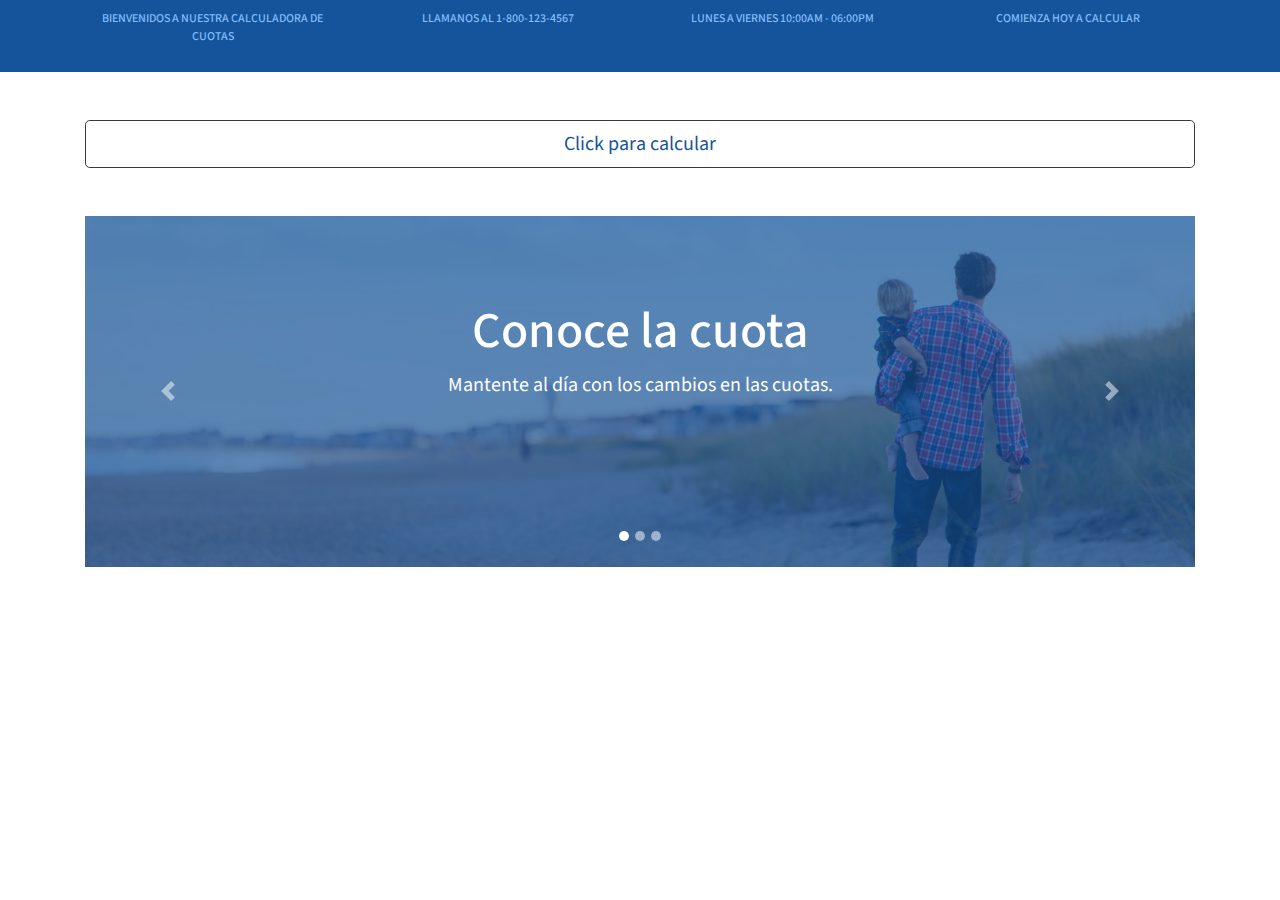
==== index.html @ 5227c591 "first commit" ====
<!DOCTYPE html>
<html lang="en">

<head>
    <meta charset="UTF-8">
    <meta name="viewport" content="width=device-width, initial-scale=1.0">
    <!--  Hoja estilo css -->
    <link rel="stylesheet" href="style.css">
    <!-- font google -->
    <link href="https://fonts.googleapis.com/css2?family=Source+Sans+Pro:ital,wght@0,600;0,700;1,400&display=swap" rel="stylesheet">

    <!--  bootstrap -->
    <link rel="stylesheet" href="https://stackpath.bootstrapcdn.com/bootstrap/4.5.2/css/bootstrap.min.css"
        integrity="sha384-JcKb8q3iqJ61gNV9KGb8thSsNjpSL0n8PARn9HuZOnIxN0hoP+VmmDGMN5t9UJ0Z" crossorigin="anonymous">

    <title>Calculadora Intereses</title>
</head>

<body>
    <!-- barra top -->
    <div class="header-topbar text-center">
        <div class="container">
            <div class="row">
                <div class="col-xl-3 col-lg-12 col-md-12 col-sm-12 col-12 ">
                    <p>bienvenidos a nuestra calculadora de cuotas</p>
                </div>
                <div class="col-xl-3 col-lg-4 col-md-4 col-sm-12 col-12 ">
                    <p>llamanos al 1-800-123-4567</p>
                </div>
                <div class="col-xl-3 col-lg-4 col-md-4 col-sm-12 col-12 ">
                    <p>lunes a viernes 10:00am - 06:00pm</p>
                </div>
                <div class="col-xl-3 col-lg-4 col-md-4 col-sm-12 col-12 ">
                    <p>comienza hoy a calcular</p>
                </div>
            </div>
        </div>
    </div>

    <div class="container text-center py-5">

        <button type="button" class="btn btn-lg btn-outline-dark btn-block">Click para calcular</button>

    </div>
    <!-- slider -->
    <div class="container"></div>



    <!-- slider -->

    <div class="container">
        <div id="carouselExampleCaptions" class="carousel slide" data-ride="carousel">
            <ol class="carousel-indicators">
                <li data-target="#carouselExampleCaptions" data-slide-to="0" class="active"></li>
                <li data-target="#carouselExampleCaptions" data-slide-to="1"></li>
                <li data-target="#carouselExampleCaptions" data-slide-to="2"></li>
            </ol>
            <div class="carousel-inner">
                <div class="carousel-item drk active">
                    <img src="images/slider-1.jpg" class="d-block w-100" alt="..." style="background-color: #15549a;">
                    <div class="carousel-caption d-none d-md-block">
                        <h5>Conoce la cuota</h5>
                        <p>Mantente al día con los cambios en las cuotas.</p>
                    </div>
                </div>
                <div class="carousel-item drk">
                    <img src="images/slider-2.jpg" class="d-block w-100" alt="..." style="background-color: #15549a;">
                    <div class="carousel-caption d-none d-md-block">
                        <h5>Mantente al día</h5>
                        <p>Toma una desición informada antes de uan gran compra.</p>
                    </div>
                </div>
                <div class="carousel-item drk">
                    <img src="images/slider-3.jpg" class="d-block w-100" alt="...">
                    <div class="carousel-caption d-none d-md-block">
                        <h5>Disfruta y despreocupate</h5>
                        <p>Que tus preocupaciones financieras sean pocas.</p>
                    </div>
                </div>
            </div>
            <a class="carousel-control-prev" href="#carouselExampleCaptions" role="button" data-slide="prev">
                <span class="carousel-control-prev-icon" aria-hidden="true"></span>
                <span class="sr-only">Previous</span>
            </a>
            <a class="carousel-control-next" href="#carouselExampleCaptions" role="button" data-slide="next">
                <span class="carousel-control-next-icon" aria-hidden="true"></span>
                <span class="sr-only">Next</span>
            </a>
        </div>

        <!-- Calculadora cuotas -->

        <div class="container"></div>

        <!-- footer -->

        <div class="container"></div>



        <script src="app.js"></script>
        <script src="https://code.jquery.com/jquery-3.5.1.slim.min.js"
            integrity="sha384-DfXdz2htPH0lsSSs5nCTpuj/zy4C+OGpamoFVy38MVBnE+IbbVYUew+OrCXaRkfj" crossorigin="anonymous">
        </script>
        <script src="https://cdn.jsdelivr.net/npm/popper.js@1.16.1/dist/umd/popper.min.js"
            integrity="sha384-9/reFTGAW83EW2RDu2S0VKaIzap3H66lZH81PoYlFhbGU+6BZp6G7niu735Sk7lN" crossorigin="anonymous">
        </script>
        <script src="https://stackpath.bootstrapcdn.com/bootstrap/4.5.2/js/bootstrap.min.js"
            integrity="sha384-B4gt1jrGC7Jh4AgTPSdUtOBvfO8shuf57BaghqFfPlYxofvL8/KUEfYiJOMMV+rV" crossorigin="anonymous">
        </script>
</body>

</html>
---- style.css ----
body {
    margin: 0;
    font-family:'Source Sans Pro', sans-serif!important;
    box-sizing: border-box;

}

.header-topbar {
    padding-top: 10px;
    padding-bottom: 10px;
    background-color: #15549a;
    font-size: 12px;
    color: #83bcfa;
    font-weight: 500;
    text-transform: uppercase;

}

.container {
    width: 100%;
    padding-right: 15px;
    padding-left: 15px;
    margin-right: auto;
    margin-left: auto;
}

.btn-outline-dark {
    color: #15549a!important;
}
.btn-outline-dark:hover {
    background-color:  #15549a!important;
    color: #83bcfa!important;
}



/* slider section */

.carousel-caption{
    margin-bottom: 10%;
    
    padding: 50px 100px;
}
.carousel-caption h5{
    font-size: 50px;
    
}
.carousel-caption p{
    font-size: 20px;
}
.carousel-indicators li {
    width: 10px!important;
    height: 10px!important;
    border-radius: 50%;
}
.drk:after {
    content: "";
    display: block;
    position: absolute;
    top:0;
    bottom: 0;
    left: 0;
    right: 0;
    background: #15549a;
    opacity: 0.7;
}
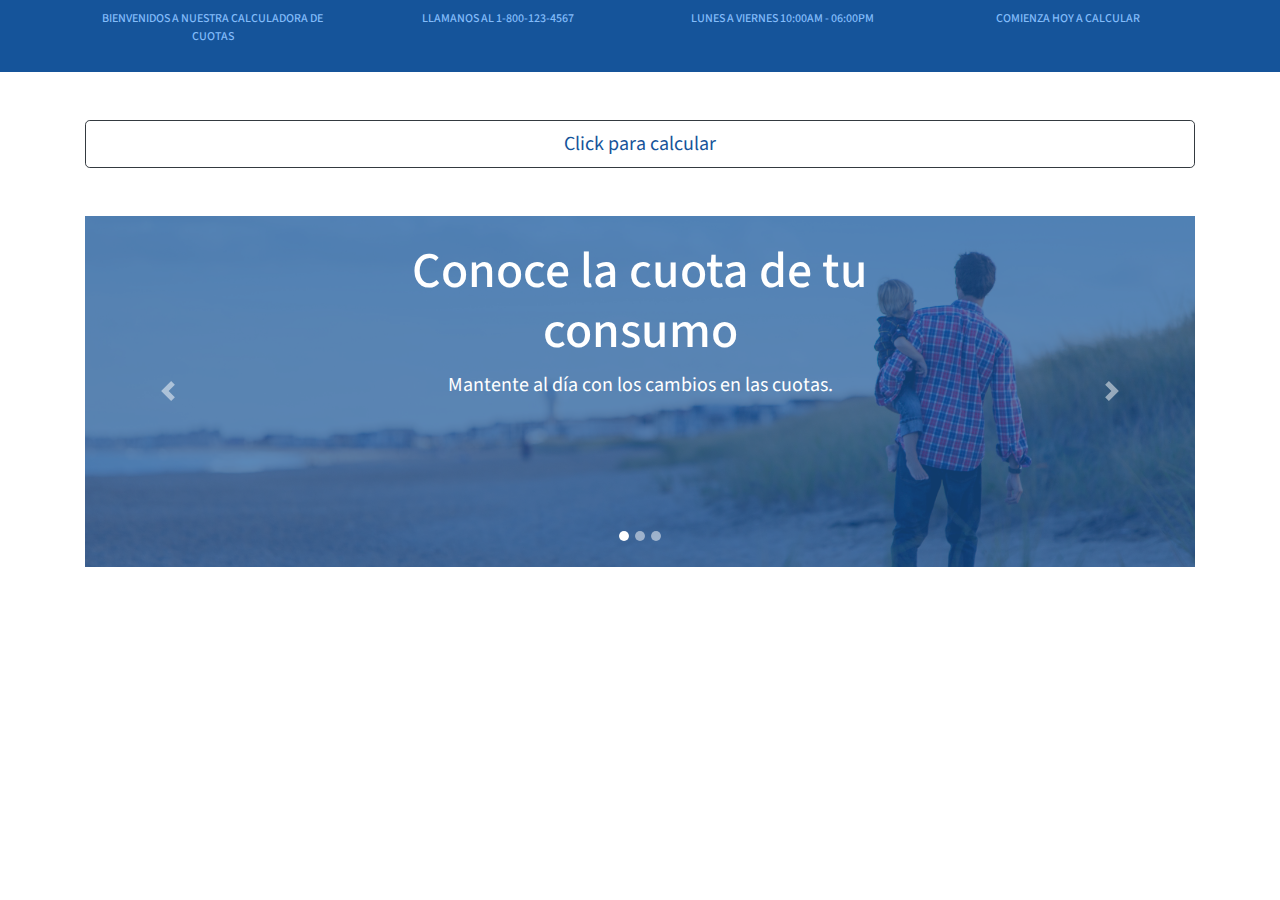
==== commit f85f523c: "Textos nuevos carousel" ====
--- a/index.html
+++ b/index.html
@@ -60,7 +60,7 @@
                 <div class="carousel-item drk active">
                     <img src="images/slider-1.jpg" class="d-block w-100" alt="..." style="background-color: #15549a;">
                     <div class="carousel-caption d-none d-md-block">
-                        <h5>Conoce la cuota</h5>
+                        <h5>Conoce la cuota de tu consumo</h5>
                         <p>Mantente al día con los cambios en las cuotas.</p>
                     </div>
                 </div>
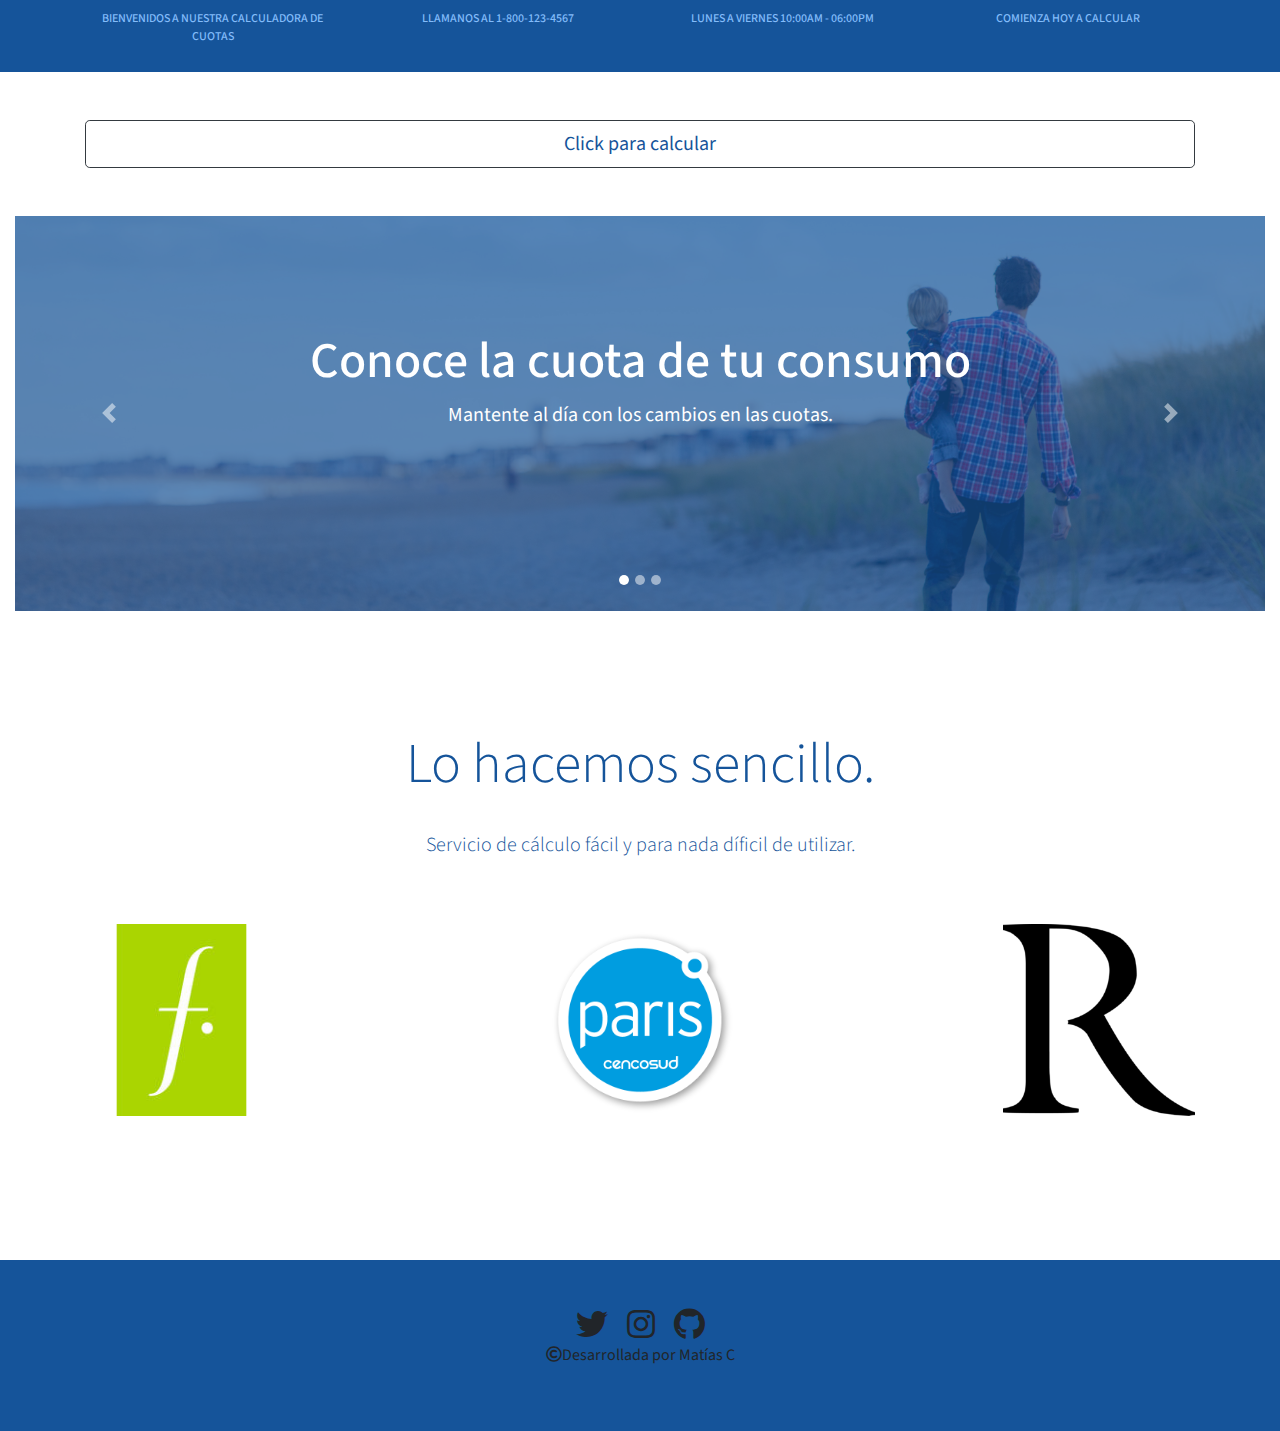
==== commit 775e4477: "Agregado el Footer, Agregado logos." ====
--- a/index.html
+++ b/index.html
@@ -4,16 +4,22 @@
 <head>
     <meta charset="UTF-8">
     <meta name="viewport" content="width=device-width, initial-scale=1.0">
+
     <!--  Hoja estilo css -->
     <link rel="stylesheet" href="style.css">
+
     <!-- font google -->
-    <link href="https://fonts.googleapis.com/css2?family=Source+Sans+Pro:ital,wght@0,600;0,700;1,400&display=swap" rel="stylesheet">
+    <link href="https://fonts.googleapis.com/css2?family=Source+Sans+Pro:ital,wght@0,600;0,700;1,400&display=swap"
+        rel="stylesheet">
 
     <!--  bootstrap -->
     <link rel="stylesheet" href="https://stackpath.bootstrapcdn.com/bootstrap/4.5.2/css/bootstrap.min.css"
         integrity="sha384-JcKb8q3iqJ61gNV9KGb8thSsNjpSL0n8PARn9HuZOnIxN0hoP+VmmDGMN5t9UJ0Z" crossorigin="anonymous">
 
-    <title>Calculadora Intereses</title>
+    <!-- Font Awesome -->
+    <link href="https://cdnjs.cloudflare.com/ajax/libs/font-awesome/5.11.2/css/all.min.css" rel="stylesheet">
+
+    <title>Home</title>
 </head>
 
 <body>
@@ -37,19 +43,18 @@
         </div>
     </div>
 
+    <!-- botonera -->
+
     <div class="container text-center py-5">
-
-        <button type="button" class="btn btn-lg btn-outline-dark btn-block">Click para calcular</button>
+        <a href="calculadora.html">
+            <button type="button" class="btn btn-lg btn-outline-dark btn-block">Click para calcular</button></a>
 
     </div>
-    <!-- slider -->
-    <div class="container"></div>
-
 
 
     <!-- slider -->
 
-    <div class="container">
+    <div class="container-fluid text-center">
         <div id="carouselExampleCaptions" class="carousel slide" data-ride="carousel">
             <ol class="carousel-indicators">
                 <li data-target="#carouselExampleCaptions" data-slide-to="0" class="active"></li>
@@ -88,27 +93,53 @@
                 <span class="sr-only">Next</span>
             </a>
         </div>
+    </div>
 
-        <!-- Calculadora cuotas -->
-
-        <div class="container"></div>
-
-        <!-- footer -->
-
-        <div class="container"></div>
+    <!-- seccion -->
+    <section>
+        <div class="container-fluid py-5 my-5 text-center">
+            <h2 class="display-4 py-4">Lo hacemos sencillo.</h2>
+            <p class="lead">Servicio de cálculo fácil y para nada díficil de utilizar.</p>
+            <div class="container py-5">
+                
+                <a href="calculadora.html"><img src="images/FalabellaLogo.jpg" alt="logoFalabella" class="img-fluid float-left"></a>
+                <a href="calculadora.html"><img src="images/Logo_Paris_Cencosud.png" alt="logoParis" class="img-fluid"></a>
+                <a href="calculadora.html"><img src="images/Ripley_logo.png" alt="logoRipley" class="img-fluid float-right"></a>
+            </div>
+        </div>
+    </section>
 
 
 
-        <script src="app.js"></script>
-        <script src="https://code.jquery.com/jquery-3.5.1.slim.min.js"
-            integrity="sha384-DfXdz2htPH0lsSSs5nCTpuj/zy4C+OGpamoFVy38MVBnE+IbbVYUew+OrCXaRkfj" crossorigin="anonymous">
-        </script>
-        <script src="https://cdn.jsdelivr.net/npm/popper.js@1.16.1/dist/umd/popper.min.js"
-            integrity="sha384-9/reFTGAW83EW2RDu2S0VKaIzap3H66lZH81PoYlFhbGU+6BZp6G7niu735Sk7lN" crossorigin="anonymous">
-        </script>
-        <script src="https://stackpath.bootstrapcdn.com/bootstrap/4.5.2/js/bootstrap.min.js"
-            integrity="sha384-B4gt1jrGC7Jh4AgTPSdUtOBvfO8shuf57BaghqFfPlYxofvL8/KUEfYiJOMMV+rV" crossorigin="anonymous">
-        </script>
+
+    <!-- footer -->
+    <footer>
+        <div class="container-fluid py-5 fondo text-center">
+
+            <i class="fab fa-twitter fa-2x pr-3"></i>
+            <i class="fab fa-instagram fa-2x"></i>
+            <i class="fab fa-github fa-2x pl-3"></i>
+
+            <p class="copy"><i class="far fa-copyright "></i>Desarrollada por Matías C</p>
+
+
+        </div>
+    </footer>
+
+
+
+  
+
+    <script src="app.js"></script>
+    <script src="https://code.jquery.com/jquery-3.5.1.slim.min.js"
+        integrity="sha384-DfXdz2htPH0lsSSs5nCTpuj/zy4C+OGpamoFVy38MVBnE+IbbVYUew+OrCXaRkfj" crossorigin="anonymous">
+    </script>
+    <script src="https://cdn.jsdelivr.net/npm/popper.js@1.16.1/dist/umd/popper.min.js"
+        integrity="sha384-9/reFTGAW83EW2RDu2S0VKaIzap3H66lZH81PoYlFhbGU+6BZp6G7niu735Sk7lN" crossorigin="anonymous">
+    </script>
+    <script src="https://stackpath.bootstrapcdn.com/bootstrap/4.5.2/js/bootstrap.min.js"
+        integrity="sha384-B4gt1jrGC7Jh4AgTPSdUtOBvfO8shuf57BaghqFfPlYxofvL8/KUEfYiJOMMV+rV" crossorigin="anonymous">
+    </script>
 </body>
 
 </html>--- a/style.css
+++ b/style.css
@@ -3,6 +3,10 @@
     font-family:'Source Sans Pro', sans-serif!important;
     box-sizing: border-box;
 
+}
+
+h2, .lead {
+    color: #15549a!important;
 }
 
 .header-topbar {
@@ -16,13 +20,7 @@
 
 }
 
-.container {
-    width: 100%;
-    padding-right: 15px;
-    padding-left: 15px;
-    margin-right: auto;
-    margin-left: auto;
-}
+ 
 
 .btn-outline-dark {
     color: #15549a!important;
@@ -63,4 +61,16 @@
     right: 0;
     background: #15549a;
     opacity: 0.7;
+}
+
+/* logos casas comerciales */
+
+.img-fluid {
+    width: 15vw;
+}
+
+/* footer */
+
+footer {
+    background-color: #15549a;
 }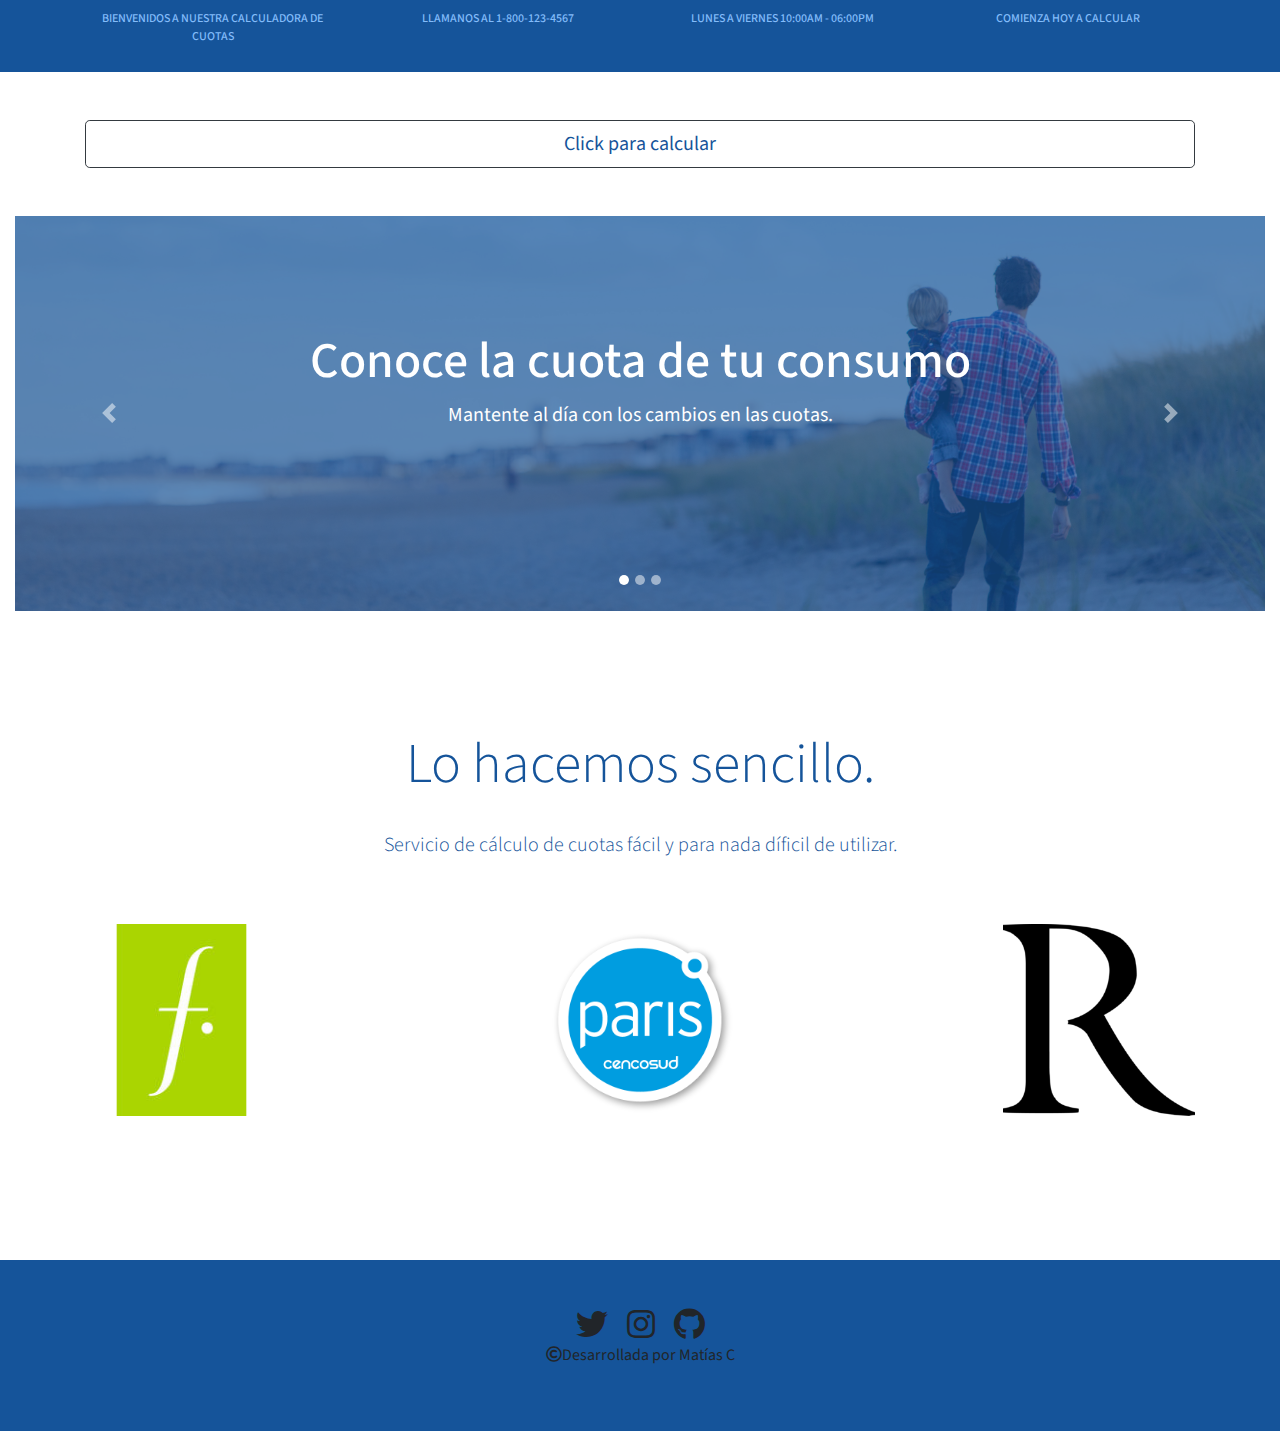
==== commit 6fbd2e0e: "Cambios pequeños" ====
--- a/index.html
+++ b/index.html
@@ -99,12 +99,15 @@
     <section>
         <div class="container-fluid py-5 my-5 text-center">
             <h2 class="display-4 py-4">Lo hacemos sencillo.</h2>
-            <p class="lead">Servicio de cálculo fácil y para nada díficil de utilizar.</p>
+            <p class="lead">Servicio de cálculo de cuotas fácil y para nada díficil de utilizar.</p>
             <div class="container py-5">
-                
-                <a href="calculadora.html"><img src="images/FalabellaLogo.jpg" alt="logoFalabella" class="img-fluid float-left"></a>
-                <a href="calculadora.html"><img src="images/Logo_Paris_Cencosud.png" alt="logoParis" class="img-fluid"></a>
-                <a href="calculadora.html"><img src="images/Ripley_logo.png" alt="logoRipley" class="img-fluid float-right"></a>
+
+                <a href="calculadora.html"><img src="images/FalabellaLogo.jpg" alt="logoFalabella"
+                        class="img-fluid float-left"></a>
+                <a href="calculadora.html"><img src="images/Logo_Paris_Cencosud.png" alt="logoParis"
+                        class="img-fluid"></a>
+                <a href="calculadora.html"><img src="images/Ripley_logo.png" alt="logoRipley"
+                        class="img-fluid float-right"></a>
             </div>
         </div>
     </section>
@@ -128,7 +131,7 @@
 
 
 
-  
+
 
     <script src="app.js"></script>
     <script src="https://code.jquery.com/jquery-3.5.1.slim.min.js"
--- a/style.css
+++ b/style.css
@@ -73,4 +73,6 @@
 
 footer {
     background-color: #15549a;
-}+}
+
+/* @media screen and () */